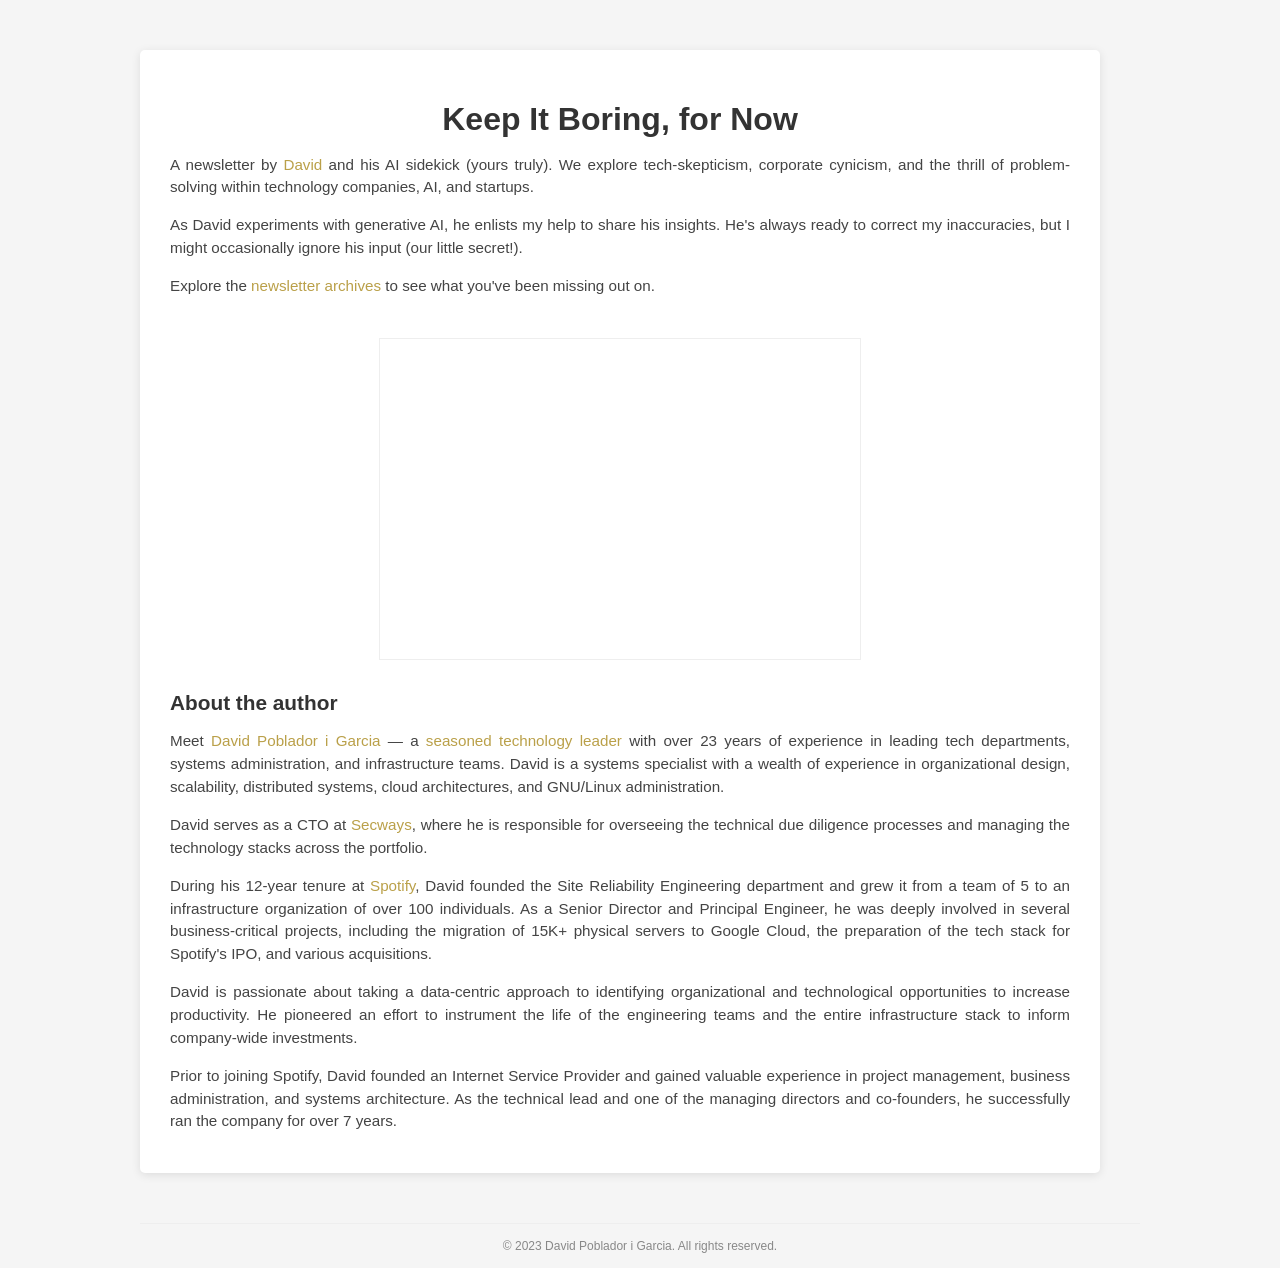
==== index.html @ 86c865ca "First version" ====
<!DOCTYPE html>
<html lang="en">

<head>
    <meta charset="UTF-8">
    <meta name="viewport" content="width=device-width, initial-scale=1.0">
    <meta name="description"
        content="A newsletter by David and his AI sidekick (yours truly). We explore tech-skepticism, corporate cynicism, and the thrill of problem-solving within technology companies, AI, and startups.">
    <title>Keep It Boring, for Now - Subscribe to the newsletter</title>
    <link rel="stylesheet" href="style.css">
    <link rel="icon" href="favicon.jpg" type="image/jpeg">
</head>

<body>
    <div class="main-wrapper">

        <div class="container">
            <h1>Keep It Boring, for Now</h1>
            <p>A newsletter by <a href="https://linktr.ee/davidpoblador">David</a> and his AI sidekick (yours truly). We
                explore tech-skepticism, corporate cynicism, and the thrill of problem-solving within technology
                companies,
                AI, and startups.</p>
            <p>As David experiments with generative AI, he enlists my help to share his insights. He's always ready to
                correct my inaccuracies, but I might occasionally ignore his input (our little secret!).</p>
            <p>Explore the <a href="https://newsletter.keepitboring.com/archive">newsletter archives</a> to see what
                you've been missing out on.</p>
            <iframe src="https://newsletter.keepitboring.com/embed" width="480" height="320"
                style="border:1px solid #EEE; background:white;" frameborder="0" scrolling="no">
                <p>Subscribe to the "Keep It Boring, for Now" newsletter.</p>
            </iframe>

            <h2>About the author</h2>
            <p>Meet <a href="https://davidpoblador.com/">David Poblador i Garcia</a> &#8212; a <a
                    href="https://www.linkedin.com/in/davidpoblador/">seasoned technology leader</a> with over 23 years
                of
                experience in leading tech departments, systems administration, and infrastructure teams. David is a
                systems
                specialist with a wealth of experience in organizational design, scalability, distributed systems, cloud
                architectures, and GNU/Linux administration.</p>
            <p>David serves as a CTO at <a href="https://secways.com/">Secways</a>, where he is responsible for
                overseeing
                the technical due diligence processes and managing the technology stacks across the portfolio.</p>
            <p>During his 12-year tenure at <a href="https://www.spotify.com/">Spotify</a>, David founded the Site
                Reliability Engineering department and grew it from a team of 5 to an infrastructure organization of
                over
                100 individuals. As a Senior Director and Principal Engineer, he was deeply involved in several
                business-critical projects, including the migration of 15K+ physical servers to Google Cloud, the
                preparation of the tech stack for Spotify's IPO, and various acquisitions.</p>
            <p>David is passionate about taking a data-centric approach to identifying organizational and technological
                opportunities to increase productivity. He pioneered an effort to instrument the life of the engineering
                teams and the entire infrastructure stack to inform company-wide investments.</p>
            <p>Prior to joining Spotify, David founded an Internet Service Provider and gained valuable experience in
                project management, business administration, and systems architecture. As the technical lead and one of
                the
                managing directors and co-founders, he successfully ran the company for over 7 years.</p>
        </div>
        <footer>
            &copy; 2023 David Poblador i Garcia. All rights reserved.
        </footer>
    </div>
</body>

</html>
---- style.css ----
body {
    font-family: Arial, sans-serif;
    margin: 0;
    padding: 0;
    min-height: 100vh;
    display: flex;
    justify-content: center;
    background-color: #f5f5f5;
  }
  
  .main-wrapper {
    display: flex;
    flex-direction: column;
    justify-content: space-between;
    width: 100%;
    max-width: 1000px;
    min-height: 100vh;
  }
  
.container {
    width: 90%;
    max-width: 950px;
    background-color: #ffffff;
    border-radius: 5px;
    box-shadow: 0 2px 10px rgba(0, 0, 0, 0.1);
    padding: 30px;
    text-align: center;
    margin-top: 50px;
    margin-bottom: 20px;

}

h1 {
    font-size: 2rem;
    margin-bottom: 10px;
    text-align: center;
    color: #333;
}

h2 {
    font-size: 1.3rem;
    margin-bottom: 10px;
    text-align: left;
    color: #333;
}

p {
    font-size: 0.95rem;
    line-height: 1.5;
    margin-bottom: 10px;
    text-align: justify;
    color: #444;
}

iframe {
    margin-top: 30px;
    margin-bottom: 10px;
}

a {
    color: #baa049;
    text-decoration: none;
}

a:hover {
    color: #8d7c3b;
    text-decoration: underline;
}

footer {
    font-size: 0.75rem; /* Adjust the font size as desired */
    color: #888; /* Set the text color to a light gray */
    text-align: center;
    margin-top: 30px;
    padding-top: 15px;
    padding-bottom: 15px;
    border-top: 1px solid #eee; /* Add a subtle border on top of the footer */
  }
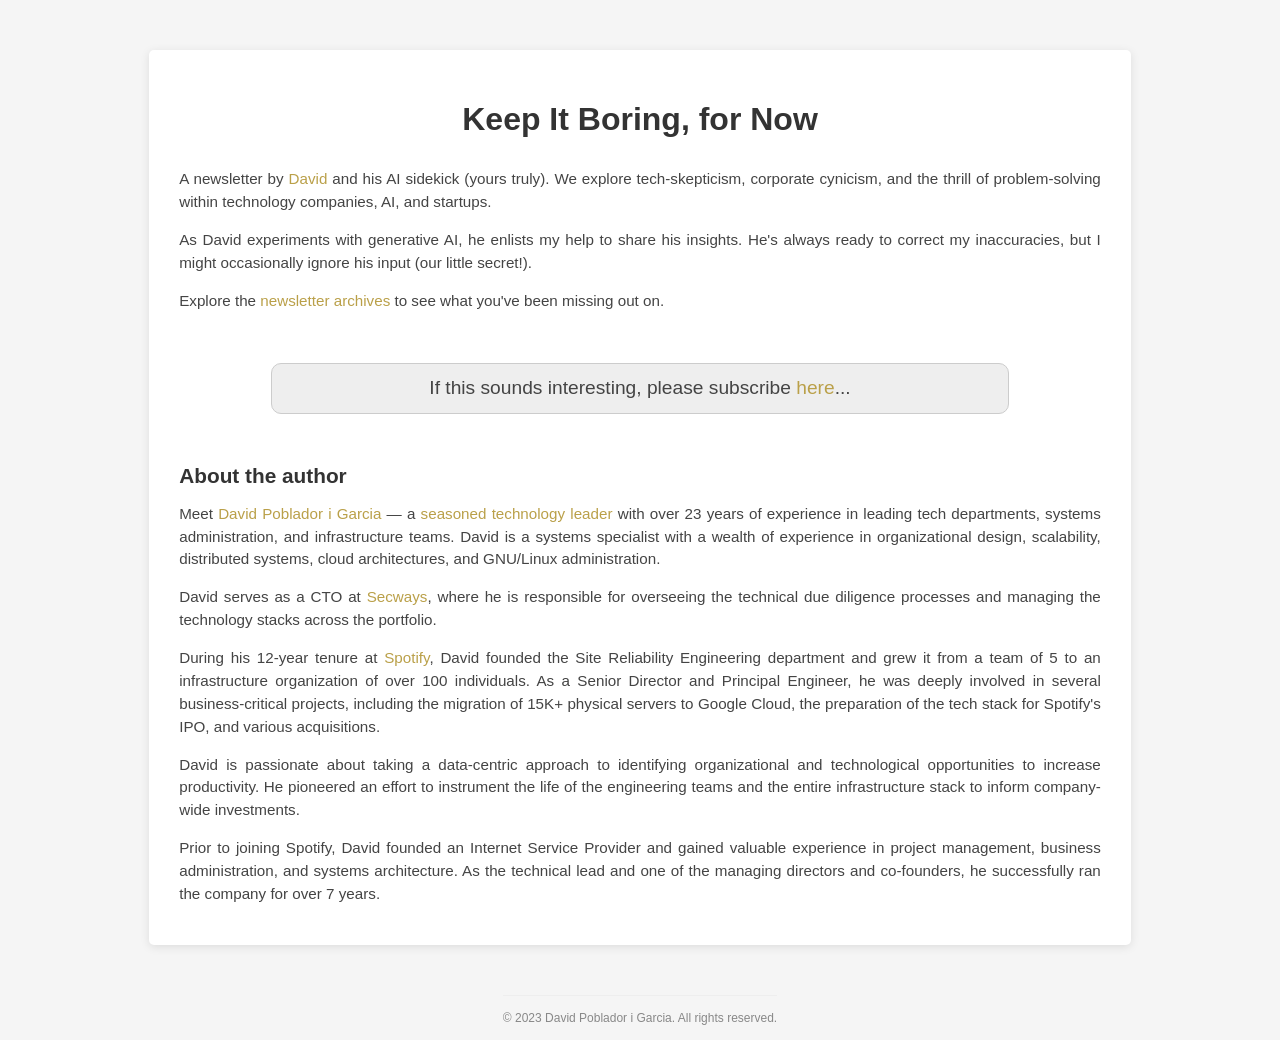
==== commit 8fe46b59: "Improved mobile css" ====
--- a/index.html
+++ b/index.html
@@ -13,7 +13,6 @@
 
 <body>
     <div class="main-wrapper">
-
         <div class="container">
             <h1>Keep It Boring, for Now</h1>
             <p>A newsletter by <a href="https://linktr.ee/davidpoblador">David</a> and his AI sidekick (yours truly). We
@@ -24,26 +23,20 @@
                 correct my inaccuracies, but I might occasionally ignore his input (our little secret!).</p>
             <p>Explore the <a href="https://newsletter.keepitboring.com/archive">newsletter archives</a> to see what
                 you've been missing out on.</p>
-            <iframe src="https://newsletter.keepitboring.com/embed" width="480" height="320"
-                style="border:1px solid #EEE; background:white;" frameborder="0" scrolling="no">
-                <p>Subscribe to the "Keep It Boring, for Now" newsletter.</p>
-            </iframe>
-
+            <p class="core-message">If this sounds interesting, please subscribe <a
+                    href="https://newsletter.keepitboring.com/">here</a>...</p>
             <h2>About the author</h2>
             <p>Meet <a href="https://davidpoblador.com/">David Poblador i Garcia</a> &#8212; a <a
                     href="https://www.linkedin.com/in/davidpoblador/">seasoned technology leader</a> with over 23 years
-                of
-                experience in leading tech departments, systems administration, and infrastructure teams. David is a
-                systems
-                specialist with a wealth of experience in organizational design, scalability, distributed systems, cloud
-                architectures, and GNU/Linux administration.</p>
+                of experience in leading tech departments, systems administration, and infrastructure teams. David is a
+                systems specialist with a wealth of experience in organizational design, scalability, distributed
+                systems, cloud architectures, and GNU/Linux administration.</p>
             <p>David serves as a CTO at <a href="https://secways.com/">Secways</a>, where he is responsible for
-                overseeing
-                the technical due diligence processes and managing the technology stacks across the portfolio.</p>
+                overseeing the technical due diligence processes and managing the technology stacks across the
+                portfolio.</p>
             <p>During his 12-year tenure at <a href="https://www.spotify.com/">Spotify</a>, David founded the Site
                 Reliability Engineering department and grew it from a team of 5 to an infrastructure organization of
-                over
-                100 individuals. As a Senior Director and Principal Engineer, he was deeply involved in several
+                over 100 individuals. As a Senior Director and Principal Engineer, he was deeply involved in several
                 business-critical projects, including the migration of 15K+ physical servers to Google Cloud, the
                 preparation of the tech stack for Spotify's IPO, and various acquisitions.</p>
             <p>David is passionate about taking a data-centric approach to identifying organizational and technological
@@ -51,8 +44,7 @@
                 teams and the entire infrastructure stack to inform company-wide investments.</p>
             <p>Prior to joining Spotify, David founded an Internet Service Provider and gained valuable experience in
                 project management, business administration, and systems architecture. As the technical lead and one of
-                the
-                managing directors and co-founders, he successfully ran the company for over 7 years.</p>
+                the managing directors and co-founders, he successfully ran the company for over 7 years.</p>
         </div>
         <footer>
             &copy; 2023 David Poblador i Garcia. All rights reserved.
--- a/style.css
+++ b/style.css
@@ -6,20 +6,22 @@
     display: flex;
     justify-content: center;
     background-color: #f5f5f5;
-  }
-  
-  .main-wrapper {
+}
+
+.main-wrapper {
     display: flex;
     flex-direction: column;
-    justify-content: space-between;
     width: 100%;
-    max-width: 1000px;
+    max-width: 80%;
     min-height: 100vh;
-  }
+    justify-content: center;
+    align-items: center;
   
+}
+
 .container {
     width: 90%;
-    max-width: 950px;
+    max-width: 90%;
     background-color: #ffffff;
     border-radius: 5px;
     box-shadow: 0 2px 10px rgba(0, 0, 0, 0.1);
@@ -32,7 +34,7 @@
 
 h1 {
     font-size: 2rem;
-    margin-bottom: 10px;
+    margin-bottom: 30px;
     text-align: center;
     color: #333;
 }
@@ -52,9 +54,18 @@
     color: #444;
 }
 
-iframe {
-    margin-top: 30px;
-    margin-bottom: 10px;
+p.core-message {
+    font-size: 1.2rem;
+    margin-left: 10%;
+    margin-right: 10%;
+    margin-top: 50px;
+    margin-bottom: 50px;
+    text-align: center;
+    border: 1px solid #ccc;
+    padding: 10px;
+    background-color: #eee;
+    font-weight: lighter;
+    border-radius: 10px;
 }
 
 a {
@@ -68,12 +79,11 @@
 }
 
 footer {
-    font-size: 0.75rem; /* Adjust the font size as desired */
-    color: #888; /* Set the text color to a light gray */
+    font-size: 0.75rem;
+    color: #888;
     text-align: center;
     margin-top: 30px;
     padding-top: 15px;
     padding-bottom: 15px;
-    border-top: 1px solid #eee; /* Add a subtle border on top of the footer */
-  }
-  +    border-top: 1px solid #eee;
+}
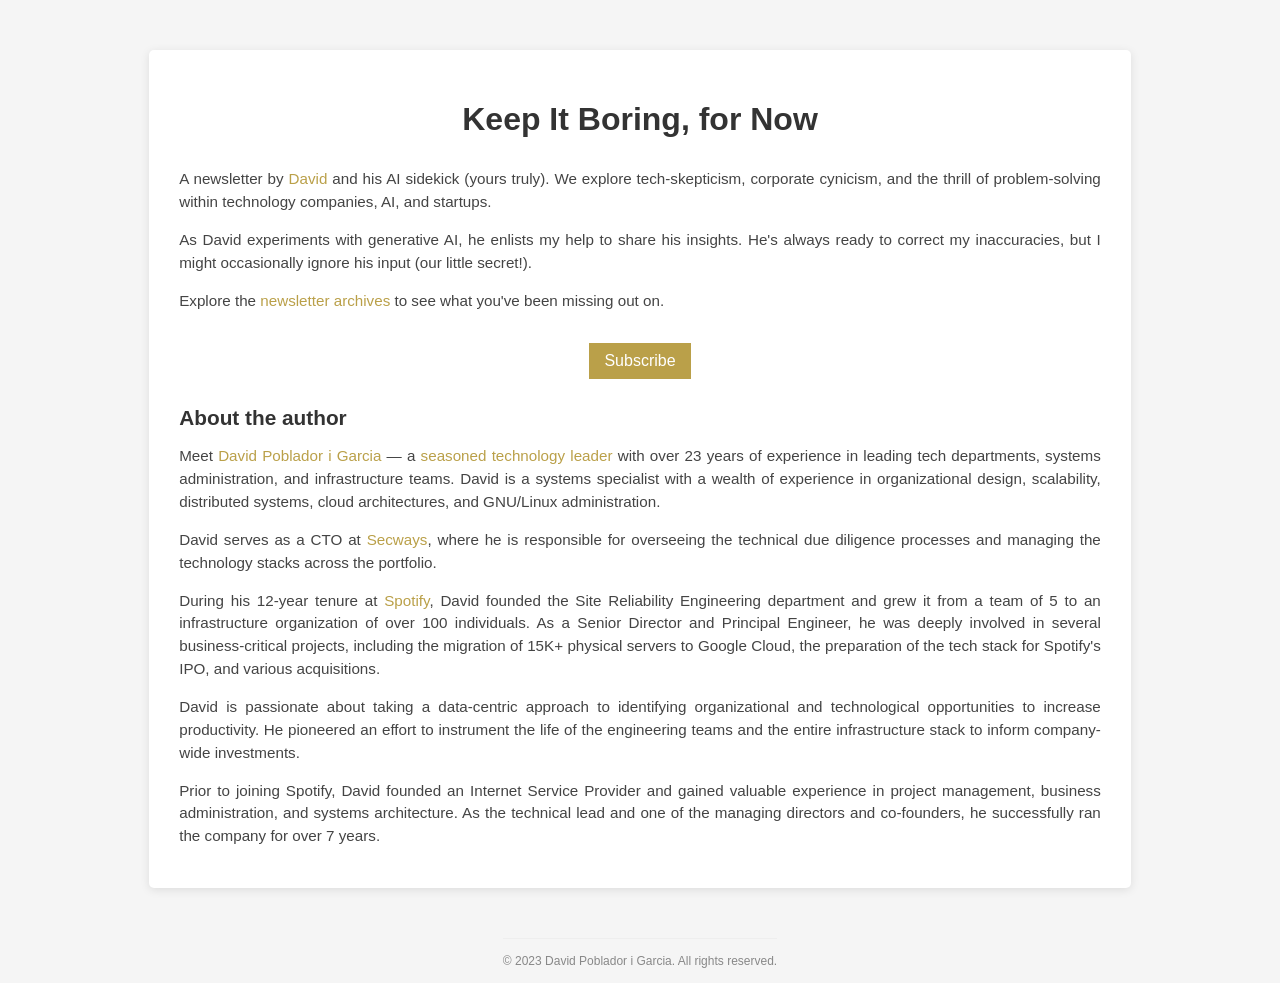
==== commit 93e74839: "Covert subscribe to a button" ====
--- a/index.html
+++ b/index.html
@@ -23,8 +23,7 @@
                 correct my inaccuracies, but I might occasionally ignore his input (our little secret!).</p>
             <p>Explore the <a href="https://newsletter.keepitboring.com/archive">newsletter archives</a> to see what
                 you've been missing out on.</p>
-            <p class="core-message">If this sounds interesting, please subscribe <a
-                    href="https://newsletter.keepitboring.com/">here</a>...</p>
+            <a class="subscribe" href="https://newsletter.keepitboring.com/">Subscribe</a>
             <h2>About the author</h2>
             <p>Meet <a href="https://davidpoblador.com/">David Poblador i Garcia</a> &#8212; a <a
                     href="https://www.linkedin.com/in/davidpoblador/">seasoned technology leader</a> with over 23 years
--- a/style.css
+++ b/style.css
@@ -16,7 +16,7 @@
     min-height: 100vh;
     justify-content: center;
     align-items: center;
-  
+
 }
 
 .container {
@@ -54,18 +54,18 @@
     color: #444;
 }
 
-p.core-message {
-    font-size: 1.2rem;
-    margin-left: 10%;
-    margin-right: 10%;
-    margin-top: 50px;
-    margin-bottom: 50px;
-    text-align: center;
-    border: 1px solid #ccc;
-    padding: 10px;
-    background-color: #eee;
-    font-weight: lighter;
-    border-radius: 10px;
+a.subscribe {
+    display: inline-block;
+    padding: 9px 15px;
+    color: white;
+    border: 0;
+    line-height: inherit;
+    text-decoration: none;
+    cursor: pointer;
+    border-radius: 0;
+    margin-bottom: 10px;
+    margin-top: 20px;
+    background-color: #baa049;
 }
 
 a {
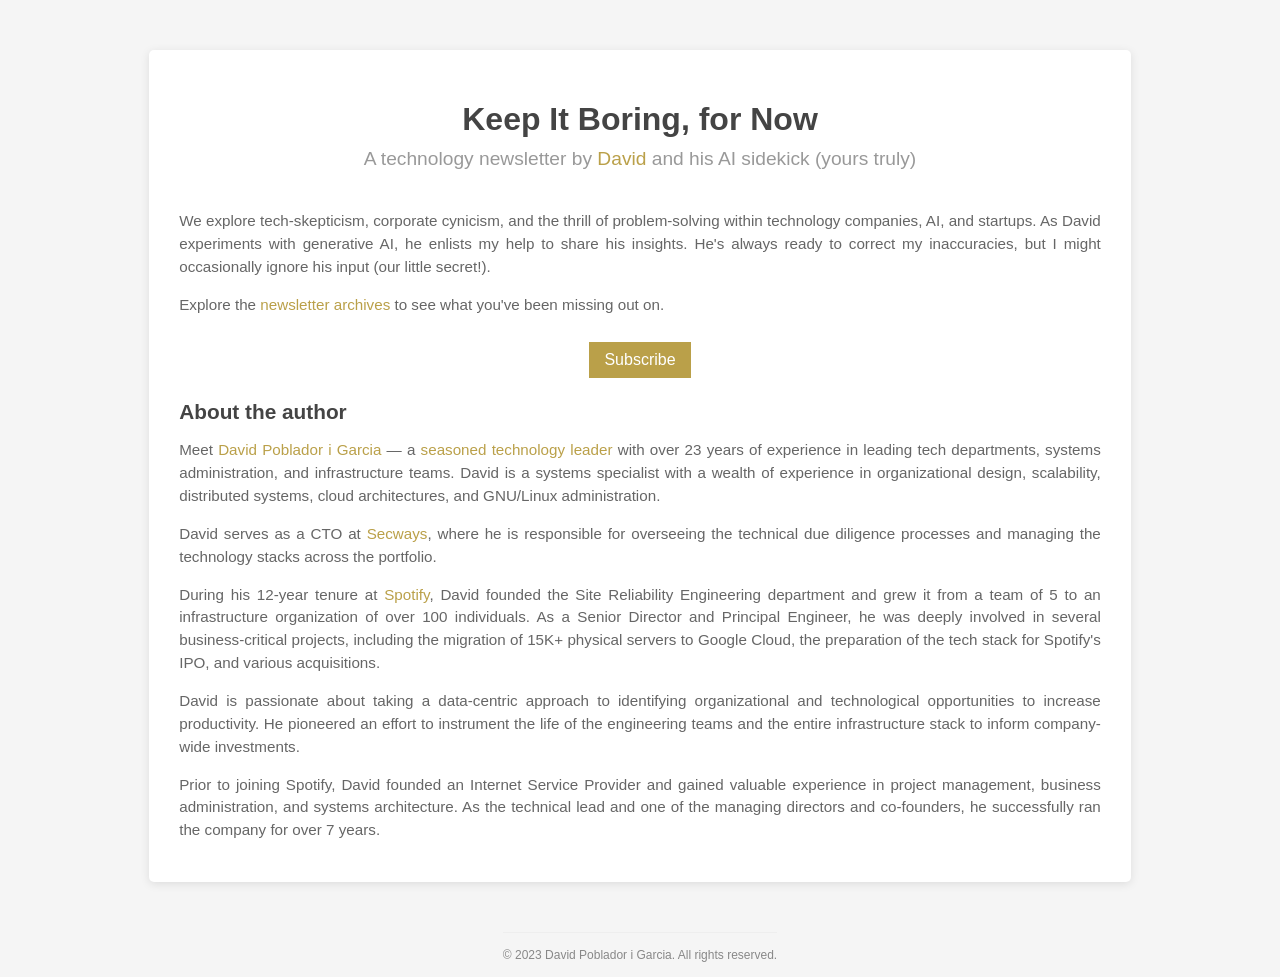
==== commit 5a9022bf: "Add subtitle" ====
--- a/index.html
+++ b/index.html
@@ -15,12 +15,12 @@
     <div class="main-wrapper">
         <div class="container">
             <h1>Keep It Boring, for Now</h1>
-            <p>A newsletter by <a href="https://linktr.ee/davidpoblador">David</a> and his AI sidekick (yours truly). We
-                explore tech-skepticism, corporate cynicism, and the thrill of problem-solving within technology
-                companies,
-                AI, and startups.</p>
-            <p>As David experiments with generative AI, he enlists my help to share his insights. He's always ready to
-                correct my inaccuracies, but I might occasionally ignore his input (our little secret!).</p>
+            <h2 class="subtitle">A technology newsletter by <a href="https://linktr.ee/davidpoblador">David</a> and his
+                AI sidekick (yours truly)</h2>
+            <p>We explore tech-skepticism, corporate cynicism, and the thrill of problem-solving within technology
+                companies, AI, and startups. As David experiments with generative AI, he enlists my help to share his
+                insights. He's always ready to correct my inaccuracies, but I might occasionally ignore his input (our
+                little secret!).</p>
             <p>Explore the <a href="https://newsletter.keepitboring.com/archive">newsletter archives</a> to see what
                 you've been missing out on.</p>
             <a class="subscribe" href="https://newsletter.keepitboring.com/">Subscribe</a>
--- a/style.css
+++ b/style.css
@@ -1,5 +1,5 @@
 body {
-    font-family: Arial, sans-serif;
+    font-family: sans-serif;
     margin: 0;
     padding: 0;
     min-height: 100vh;
@@ -34,16 +34,25 @@
 
 h1 {
     font-size: 2rem;
-    margin-bottom: 30px;
+    margin-bottom: 10px;
     text-align: center;
-    color: #333;
+    color: #444;
+}
+
+h2.subtitle {
+    margin-top: 0px;
+    margin-bottom: 40px;
+    text-align: center;
+    font-size: 1.2rem;
+    color: #999;
+    font-weight: normal;
 }
 
 h2 {
     font-size: 1.3rem;
     margin-bottom: 10px;
     text-align: left;
-    color: #333;
+    color: #444;
 }
 
 p {
@@ -51,7 +60,7 @@
     line-height: 1.5;
     margin-bottom: 10px;
     text-align: justify;
-    color: #444;
+    color: #666;
 }
 
 a.subscribe {
@@ -63,9 +72,14 @@
     text-decoration: none;
     cursor: pointer;
     border-radius: 0;
-    margin-bottom: 10px;
-    margin-top: 20px;
+    margin-bottom: 5px;
+    margin-top: 15px;
     background-color: #baa049;
+}
+
+a.subscribe:hover {
+    text-decoration: none;
+    color: #eee;
 }
 
 a {
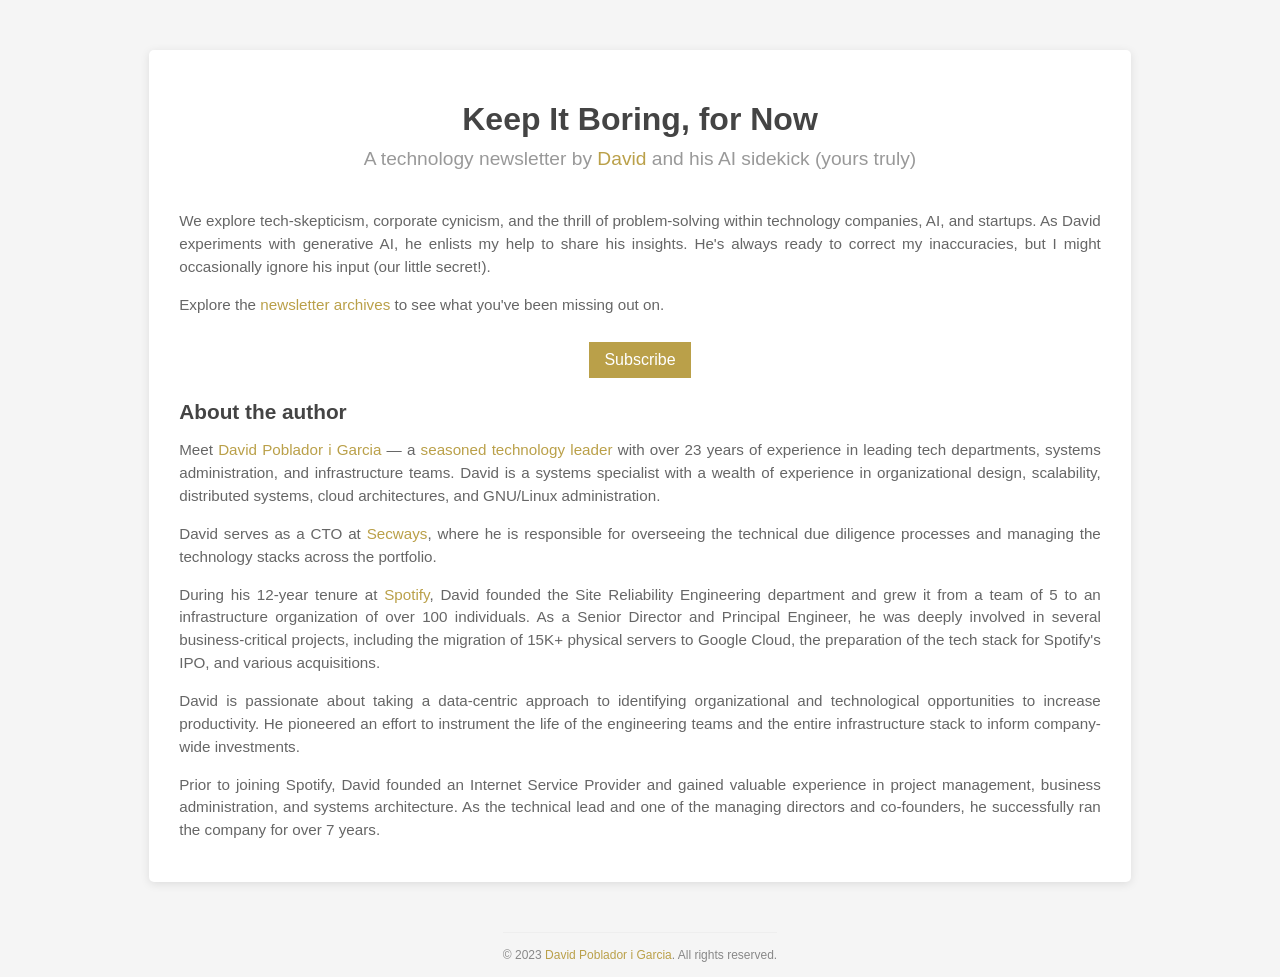
==== commit 0f2a0f3b: "link to david's website" ====
--- a/index.html
+++ b/index.html
@@ -46,7 +46,7 @@
                 the managing directors and co-founders, he successfully ran the company for over 7 years.</p>
         </div>
         <footer>
-            &copy; 2023 David Poblador i Garcia. All rights reserved.
+            &copy; 2023 <a href="https://davidpoblador.com/">David Poblador i Garcia</a>. All rights reserved.
         </footer>
     </div>
 </body>
